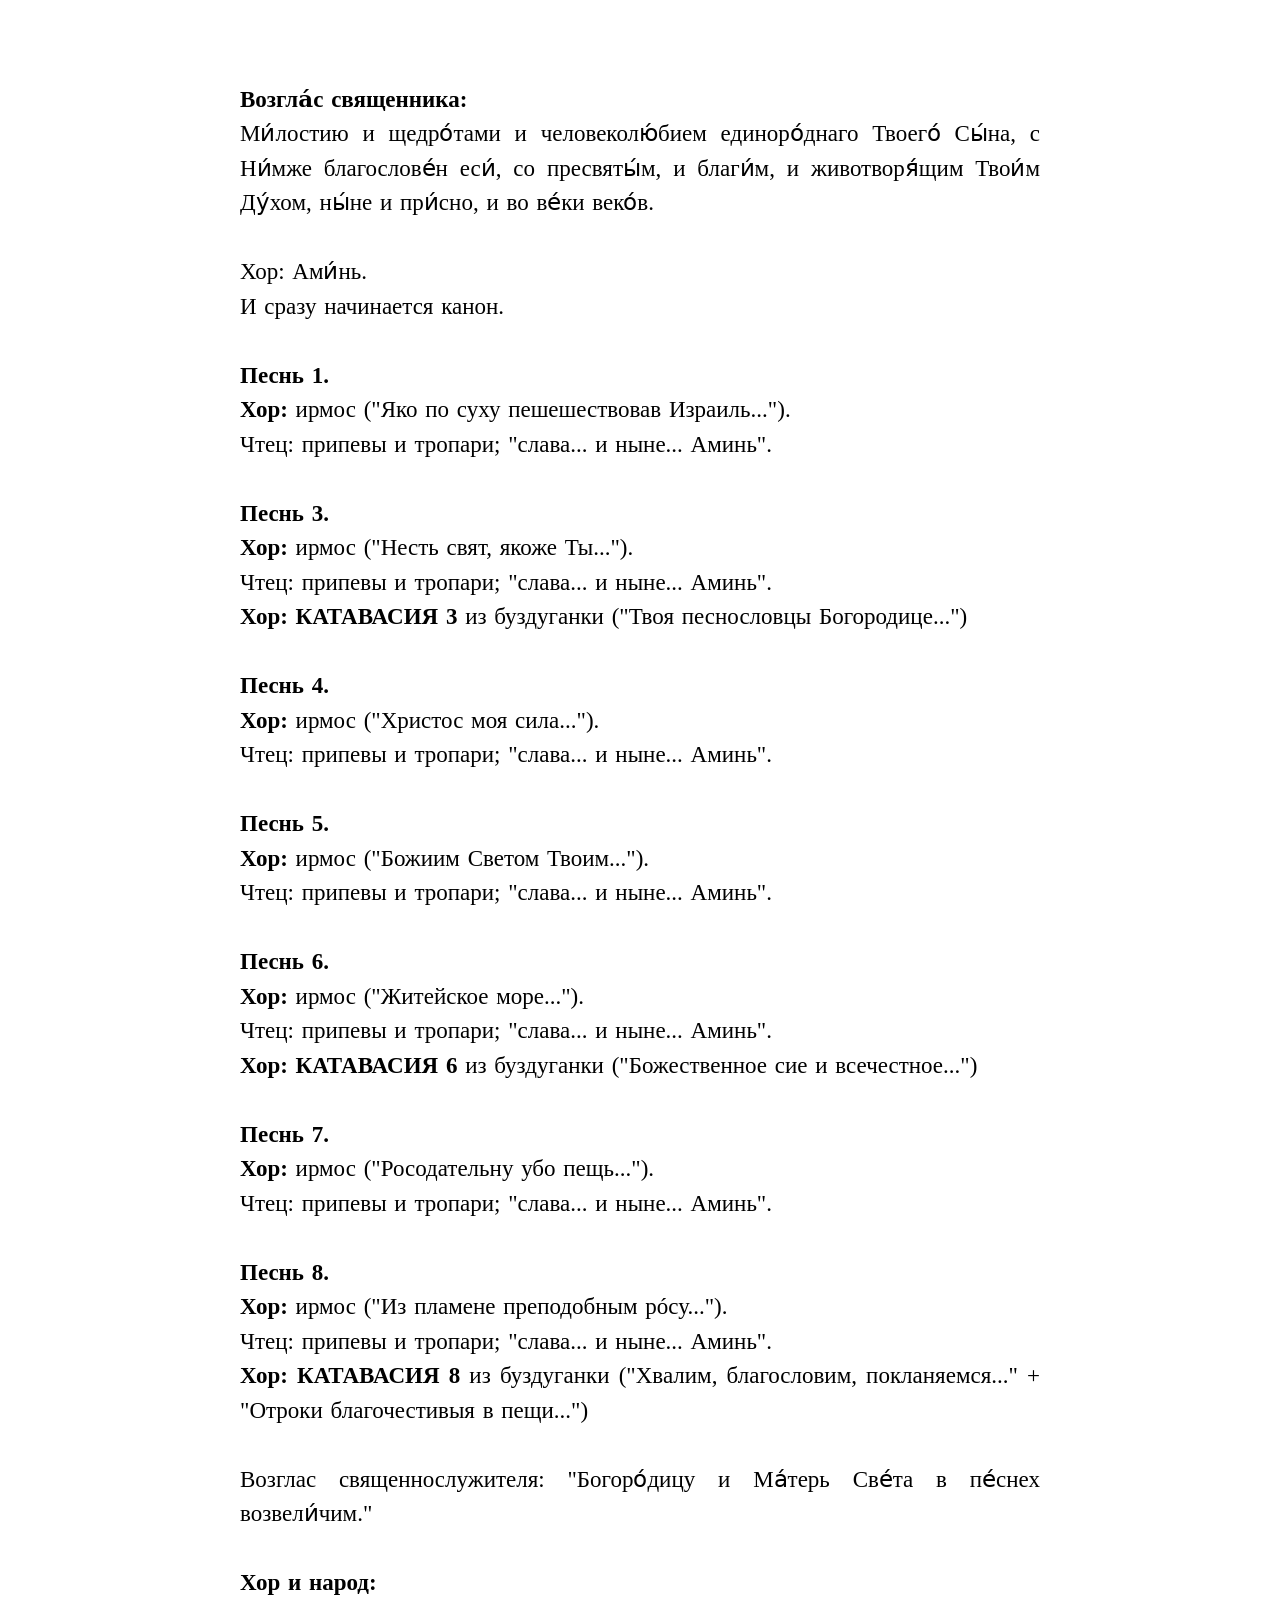
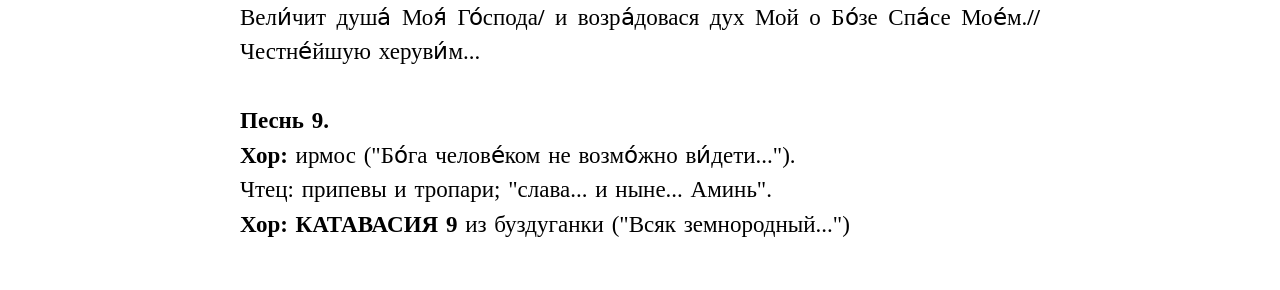
==== kanon.html @ efe3abf7 "Add files via upload" ====
<!DOCTYPE html>
<html lang="ru">
<head>
    <meta charset="UTF-8">
    <meta name="viewport" content="width=device-width, initial-scale=1.0">
    <title>KANON</title>
<link rel="stylesheet" href="style.css">
</head>
<body>
<div class="chant-text">
<b>Возгла́с священника:</b>
Ми́лостию и щедро́тами и человеколю́бием единоро́днаго Твоего́ Сы́на, с Ни́мже благослове́н еси́, со пресвяты́м, и благи́м, и животворя́щим Твои́м Ду́хом, ны́не и при́сно, и во ве́ки веко́в.

Хор: Ами́нь.
И сразу начинается канон.

<b>Песнь 1.</b>
<b>Хор:</b> ирмос ("Яко по суху пешешествовав Израиль...").
Чтец: припевы и тропари; "слава... и ныне... Аминь".

<b>Песнь 3.</b>
<b>Хор:</b> ирмос ("Несть свят, якоже Ты...").
Чтец: припевы и тропари; "слава... и ныне... Аминь".
<b>Хор: КАТАВАСИЯ 3</b> из буздуганки ("Твоя песнословцы Богородице...")

<b>Песнь 4.</b>
<b>Хор:</b> ирмос ("Христос моя сила...").
Чтец: припевы и тропари; "слава... и ныне... Аминь".

<b>Песнь 5.</b>
<b>Хор:</b> ирмос ("Божиим Светом Твоим...").
Чтец: припевы и тропари; "слава... и ныне... Аминь".

<b>Песнь 6.</b>
<b>Хор:</b> ирмос ("Житейское море...").
Чтец: припевы и тропари; "слава... и ныне... Аминь".
<b>Хор: КАТАВАСИЯ 6</b> из буздуганки ("Божественное сие и всечестное...")

<b>Песнь 7.</b>
<b>Хор:</b> ирмос ("Росодательну убо пещь...").
Чтец: припевы и тропари; "слава... и ныне... Аминь".

<b>Песнь 8.</b>
<b>Хор:</b> ирмос ("Из пламене преподобным рóсу...").
Чтец: припевы и тропари; "слава... и ныне... Аминь".
<b>Хор: КАТАВАСИЯ 8</b> из буздуганки ("Хвалим, благословим, покланяемся..." + "Отроки благочестивыя в пещи...")

Возглас священнослужителя: "Богоро́дицу и Ма́терь Све́та в пе́снех возвели́чим."

<b>Хор и народ:</b>
Вели́чит душа́ Моя́ Го́спода<b>/</b> и возра́довася дух Мой о Бо́зе Спа́се Мое́м.<b>//</b> Честне́йшую херуви́м...

<b>Песнь 9.</b>
<b>Хор:</b> ирмос ("Бо́га челове́ком не возмо́жно ви́дети...").
Чтец: припевы и тропари; "слава... и ныне... Аминь".
<b>Хор: КАТАВАСИЯ 9</b> из буздуганки ("Всяк земнородный...")</div>
</body>
</html>
---- style.css ----
body {
    font-family: "Times New Roman", Georgia, serif;
    font-size: 23px;
    line-height: 1.5;
    padding: 40px;
    background-color: #fff;
    color: #000;
    text-align:justify;
	word-spacing:2px;
}
.chant-text {
    white-space: pre-wrap;
    max-width: 800px;
    margin: 0 auto;
}
.sing-wavy {
    position: relative;
    display: inline-block;
}
.sing-wavy::after {
    content: "~";
    position: absolute;
    bottom: 6px;
    left: 50%;
    transform: translateX(-50%);
    font-size: 1.0em;
    font-weight: 900;
    line-height: 0;
}

.sing-wuvy {
    position: relative;
    display: inline-block;
}
.sing-wuvy::after {
    content: "~";
    position: absolute;
    bottom: 3px;
    left: 50%;
    transform: translateX(-50%);
    font-size: 1.0em;
    font-weight: 900;
    line-height: 0;
}

.uu {
    position: relative;
    display: inline-block;
}	
.uu::after {
    content: "_";
    position: absolute;
    bottom: 14px;
    left: 50%;
    transform: translateX(-50%);
    font-size: 1.0em;
    font-weight: 900;
    line-height: 0;
}

.glas8up {
    position: relative;
    display: inline-block;
}	
.glas8up::after {
    content: "▲";
    position: absolute;
    bottom: 28px;
    left: 50%;
    transform: translateX(-50%);
    font-size: 0.47em;
    font-weight: 900;
    line-height: 0;
}

.glas8down {
    position: relative;
    display: inline-block;
}	
.glas8down::after {
    content: "▼";
    position: absolute;
    bottom: 6px;
    left: 50%;
    transform: translateX(-50%);
    font-size: 0.47em;
    font-weight: 900;
    line-height: 0;
}

.glas8downu {
    position: relative;
    display: inline-block;
}	
.glas8downu::after {
    content: "▼";
    position: absolute;
    bottom: 2px;
    left: 50%;
    transform: translateX(-50%);
    font-size: 0.47em;
    font-weight: 900;
    line-height: 0;
}
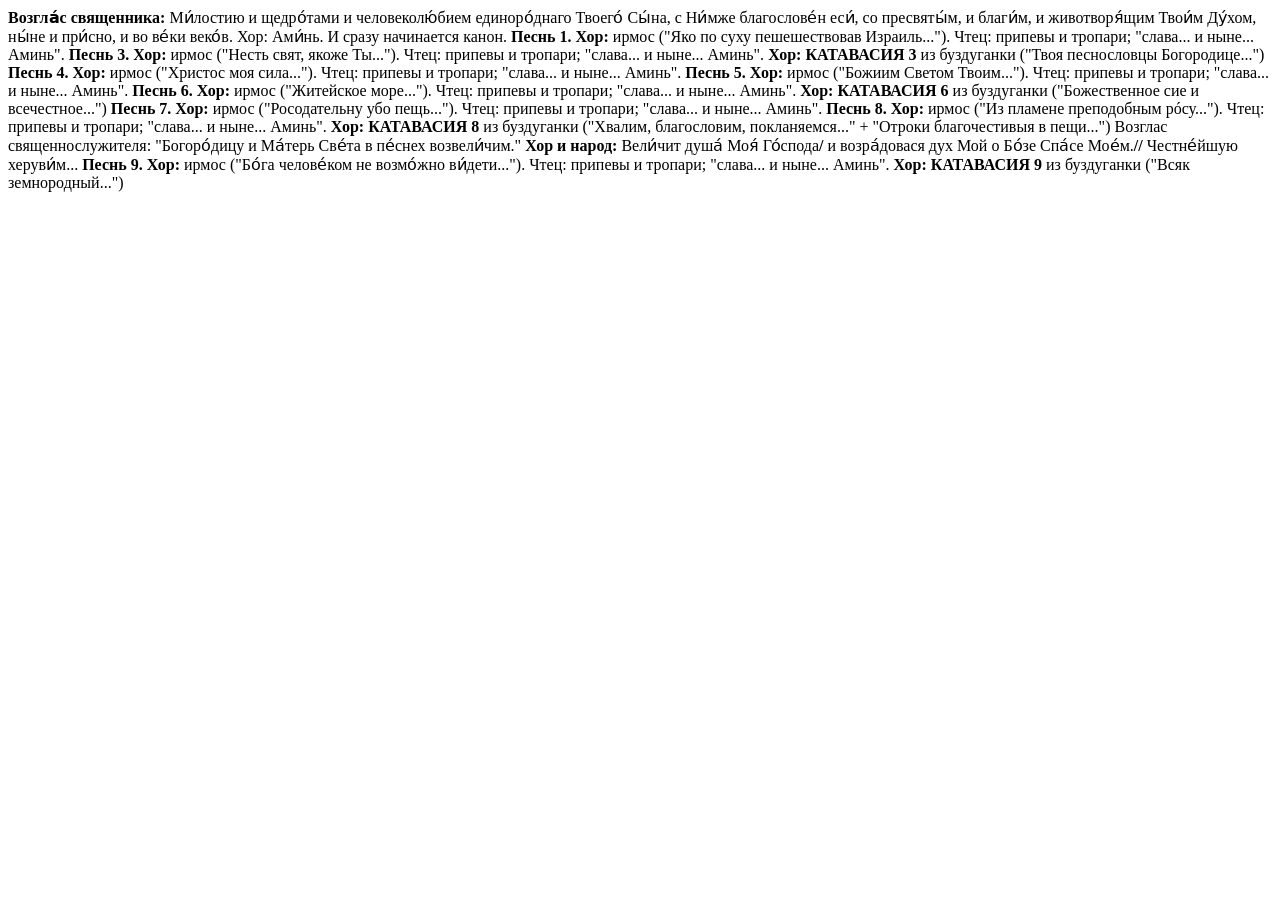
==== commit 320c51c8: "Update kanon.html" ====
--- a/kanon.html
+++ b/kanon.html
@@ -1,13 +1,13 @@
-<!DOCTYPE html>
-<html lang="ru">
-<head>
-    <meta charset="UTF-8">
-    <meta name="viewport" content="width=device-width, initial-scale=1.0">
-    <title>KANON</title>
-<link rel="stylesheet" href="style.css">
-</head>
-<body>
-<div class="chant-text">
+<!DOCTYPE html>
+<html lang="ru">
+<head>
+    <meta charset="UTF-8">
+    <meta name="viewport" content="width=device-width, initial-scale=1.0">
+    <title>KANON</title>
+<link rel="stylesheet" href="style-little.css">
+</head>
+<body>
+<div class="chant-text">
 <b>Возгла́с священника:</b>
 Ми́лостию и щедро́тами и человеколю́бием единоро́днаго Твоего́ Сы́на, с Ни́мже благослове́н еси́, со пресвяты́м, и благи́м, и животворя́щим Твои́м Ду́хом, ны́не и при́сно, и во ве́ки веко́в.
 
@@ -53,6 +53,6 @@
 <b>Песнь 9.</b>
 <b>Хор:</b> ирмос ("Бо́га челове́ком не возмо́жно ви́дети...").
 Чтец: припевы и тропари; "слава... и ныне... Аминь".
-<b>Хор: КАТАВАСИЯ 9</b> из буздуганки ("Всяк земнородный...")</div>
-</body>
-</html>
+<b>Хор: КАТАВАСИЯ 9</b> из буздуганки ("Всяк земнородный...")</div>
+</body>
+</html>
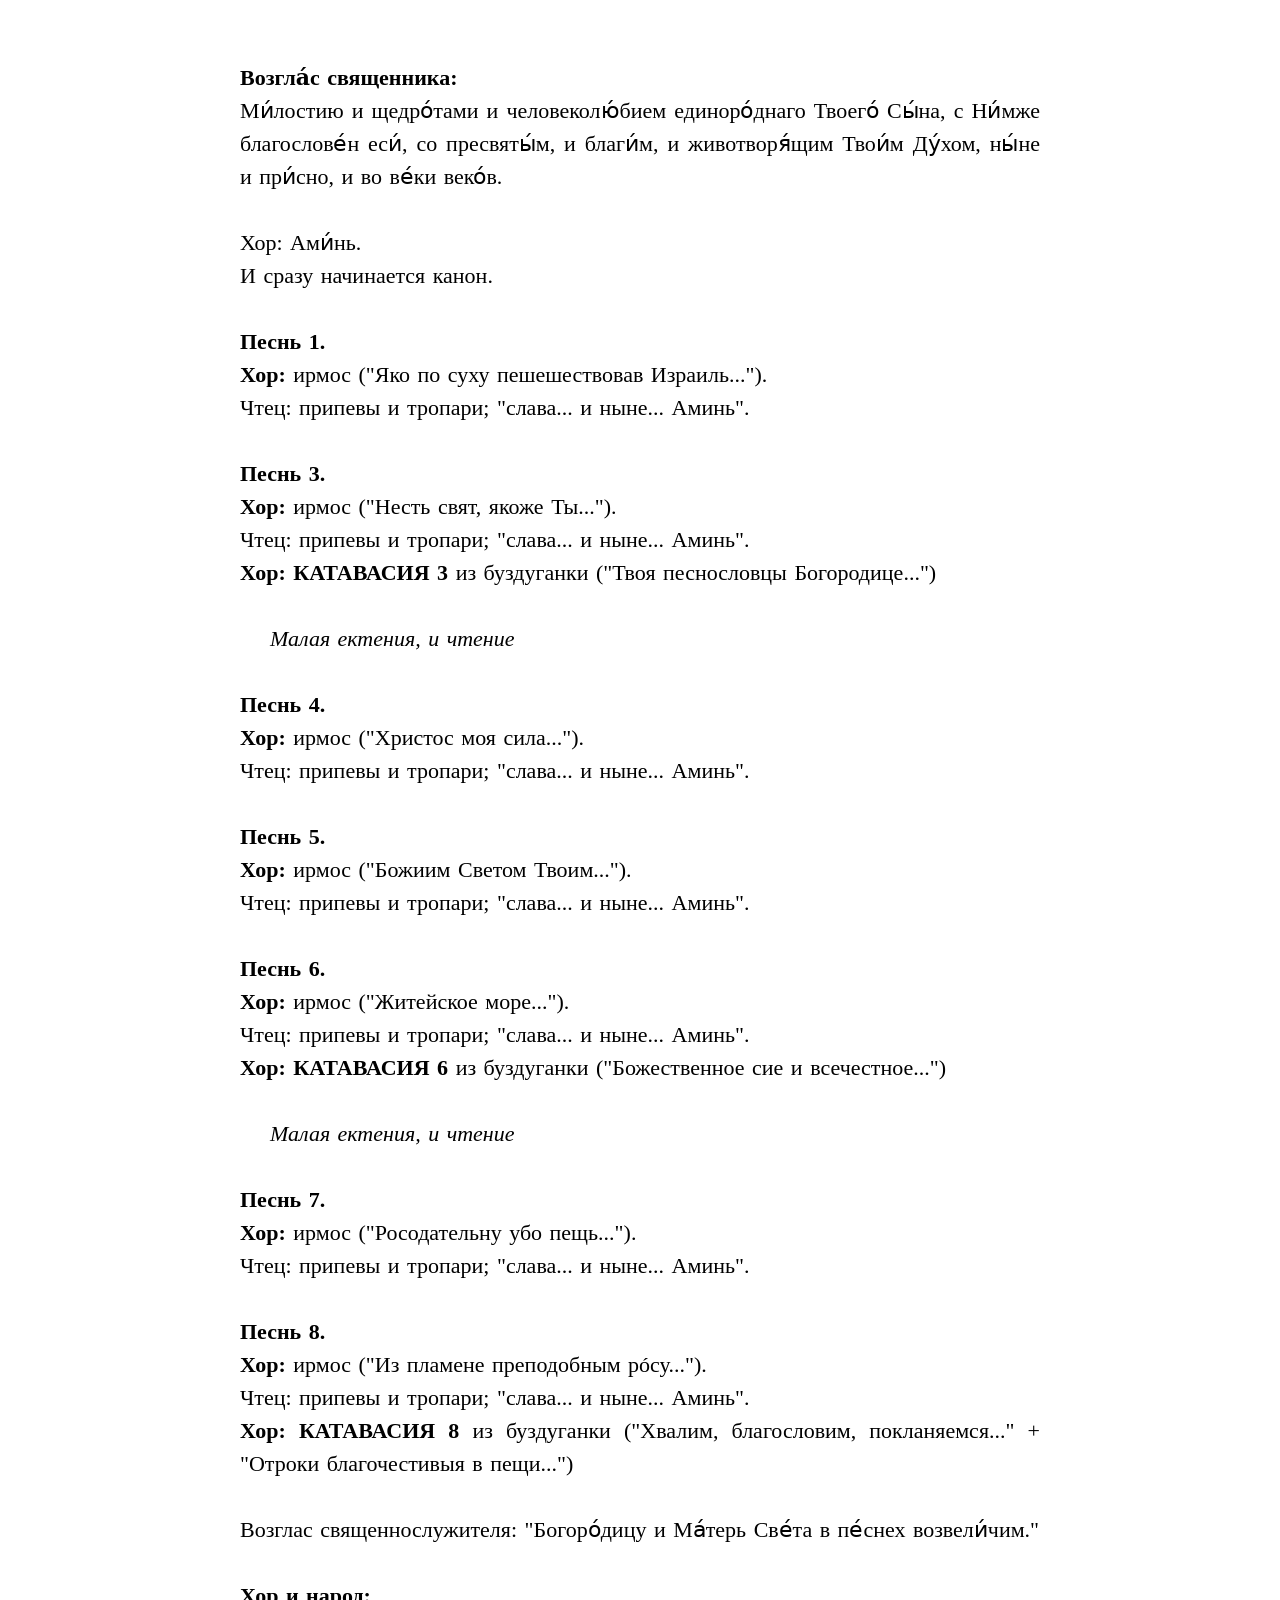
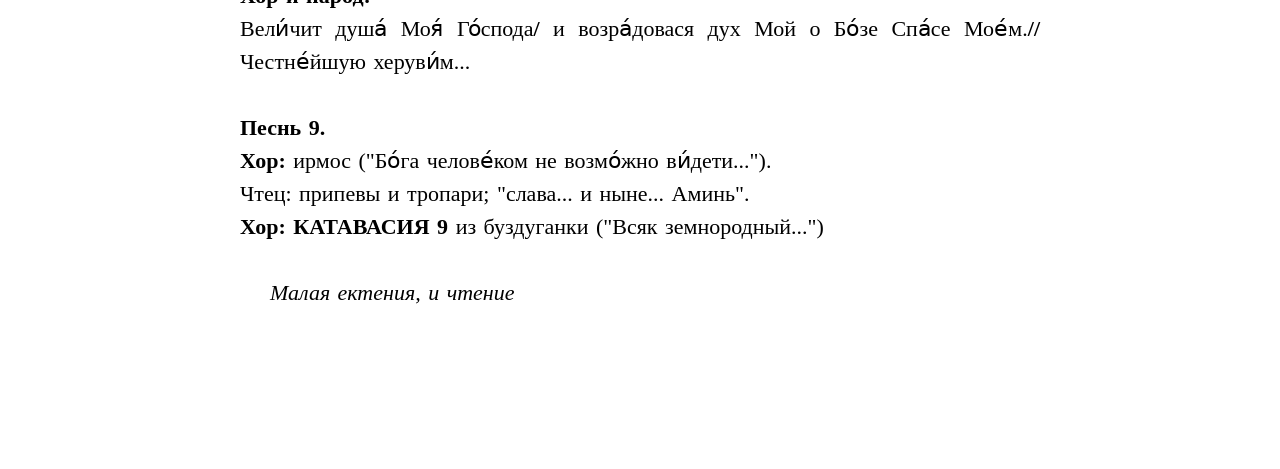
==== commit b69bcf6d: "Update kanon.html" ====
--- a/kanon.html
+++ b/kanon.html
@@ -23,6 +23,8 @@
 Чтец: припевы и тропари; "слава... и ныне... Аминь".
 <b>Хор: КАТАВАСИЯ 3</b> из буздуганки ("Твоя песнословцы Богородице...")
 
+    <i>Малая ектения, и чтение</i>
+
 <b>Песнь 4.</b>
 <b>Хор:</b> ирмос ("Христос моя сила...").
 Чтец: припевы и тропари; "слава... и ныне... Аминь".
@@ -35,6 +37,8 @@
 <b>Хор:</b> ирмос ("Житейское море...").
 Чтец: припевы и тропари; "слава... и ныне... Аминь".
 <b>Хор: КАТАВАСИЯ 6</b> из буздуганки ("Божественное сие и всечестное...")
+
+    <i>Малая ектения, и чтение</i>
 
 <b>Песнь 7.</b>
 <b>Хор:</b> ирмос ("Росодательну убо пещь...").
@@ -53,6 +57,13 @@
 <b>Песнь 9.</b>
 <b>Хор:</b> ирмос ("Бо́га челове́ком не возмо́жно ви́дети...").
 Чтец: припевы и тропари; "слава... и ныне... Аминь".
-<b>Хор: КАТАВАСИЯ 9</b> из буздуганки ("Всяк земнородный...")</div>
+<b>Хор: КАТАВАСИЯ 9</b> из буздуганки ("Всяк земнородный...")
+
+    <i>Малая ектения, и чтение</i>
+
+
+
+    
+</div>
 </body>
 </html>
--- a/style-little.css
+++ b/style-little.css
@@ -0,0 +1,104 @@
+body {
+    font-family: "Times New Roman", Georgia, serif;
+    font-size: 22px;
+    line-height: 1.5;
+    padding: 20px;
+    background-color: #fff;
+    color: #000;
+    text-align:justify;
+	word-spacing:2px;
+}
+.chant-text {
+    white-space: pre-wrap;
+    max-width: 800px;
+    margin: 0 auto;
+}
+.sing-wavy {
+    position: relative;
+    display: inline-block;
+}
+.sing-wavy::after {
+    content: "~";
+    position: absolute;
+    bottom: 7px;
+    left: 50%;
+    transform: translateX(-50%);
+    font-size: 1.0em;
+    font-weight: 900;
+    line-height: 0;
+}
+
+.sing-wuvy {
+    position: relative;
+    display: inline-block;
+}
+.sing-wuvy::after {
+    content: "~";
+    position: absolute;
+    bottom: 4px;
+    left: 50%;
+    transform: translateX(-50%);
+    font-size: 1.0em;
+    font-weight: 900;
+    line-height: 0;
+}
+
+.uu {
+    position: relative;
+    display: inline-block;
+}	
+.uu::after {
+    content: "_";
+    position: absolute;
+    bottom: 15px;
+    left: 50%;
+    transform: translateX(-50%);
+    font-size: 1.0em;
+    font-weight: 900;
+    line-height: 0;
+}
+
+.glas8up {
+    position: relative;
+    display: inline-block;
+}	
+.glas8up::after {
+    content: "▲";
+    position: absolute;
+    bottom: 30px;
+    left: 50%;
+    transform: translateX(-50%);
+    font-size: 0.4em;
+    font-weight: 900;
+    line-height: 0;
+}
+
+.glas8down {
+    position: relative;
+    display: inline-block;
+}	
+.glas8down::after {
+    content: "▼";
+    position: absolute;
+    bottom: 5px;
+    left: 50%;
+    transform: translateX(-50%);
+    font-size: 0.4em;
+    font-weight: 900;
+    line-height: 0;
+}
+
+.glas8downu {
+    position: relative;
+    display: inline-block;
+}	
+.glas8downu::after {
+    content: "▼";
+    position: absolute;
+    bottom: 0px;
+    left: 50%;
+    transform: translateX(-50%);
+    font-size: 0.4em;
+    font-weight: 900;
+    line-height: 0;
+}
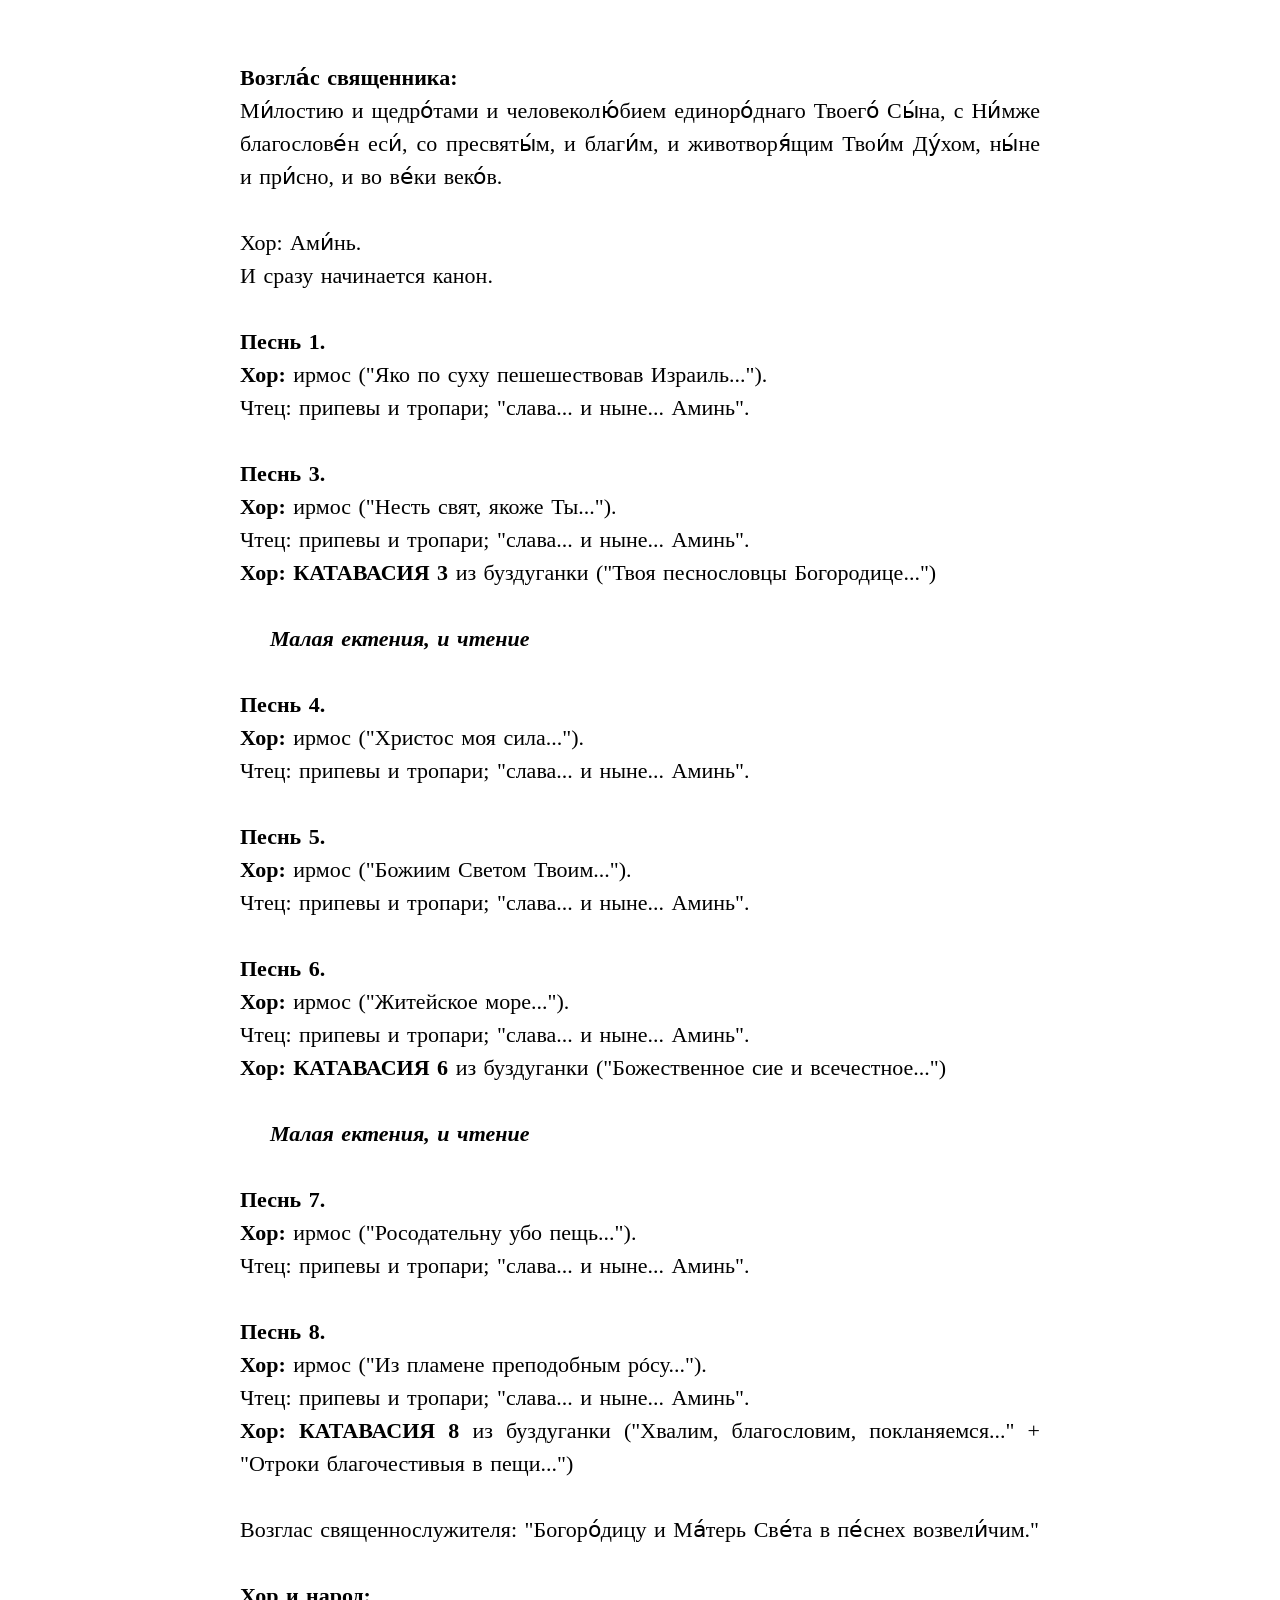
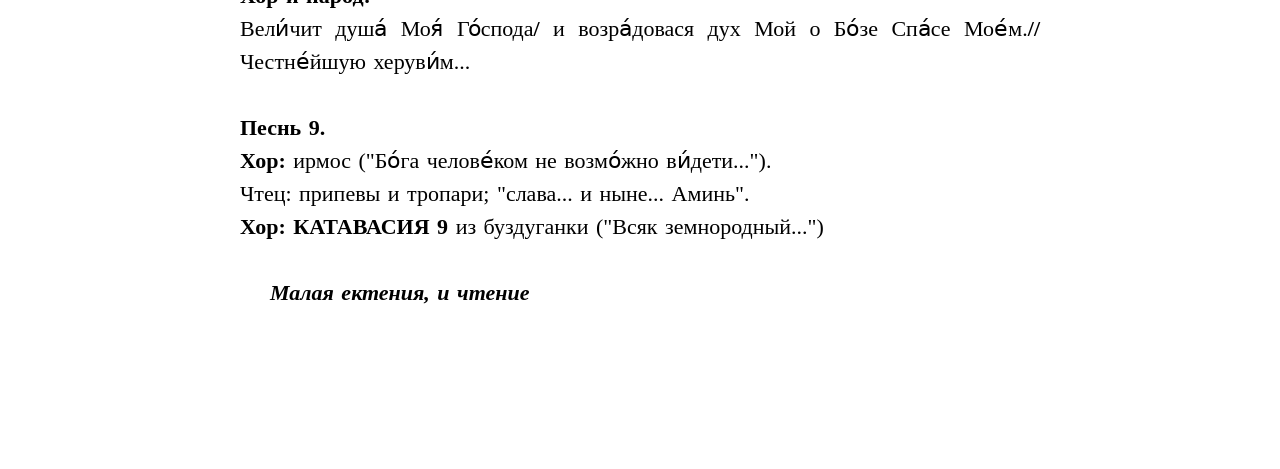
==== commit cac89efe: "Update kanon.html" ====
--- a/kanon.html
+++ b/kanon.html
@@ -23,7 +23,7 @@
 Чтец: припевы и тропари; "слава... и ныне... Аминь".
 <b>Хор: КАТАВАСИЯ 3</b> из буздуганки ("Твоя песнословцы Богородице...")
 
-    <i>Малая ектения, и чтение</i>
+    <b><i>Малая ектения, и чтение</i></b>
 
 <b>Песнь 4.</b>
 <b>Хор:</b> ирмос ("Христос моя сила...").
@@ -38,7 +38,7 @@
 Чтец: припевы и тропари; "слава... и ныне... Аминь".
 <b>Хор: КАТАВАСИЯ 6</b> из буздуганки ("Божественное сие и всечестное...")
 
-    <i>Малая ектения, и чтение</i>
+    <b><i>Малая ектения, и чтение</i></b>
 
 <b>Песнь 7.</b>
 <b>Хор:</b> ирмос ("Росодательну убо пещь...").
@@ -59,7 +59,7 @@
 Чтец: припевы и тропари; "слава... и ныне... Аминь".
 <b>Хор: КАТАВАСИЯ 9</b> из буздуганки ("Всяк земнородный...")
 
-    <i>Малая ектения, и чтение</i>
+    <b><i>Малая ектения, и чтение</i></b>
 
 
 
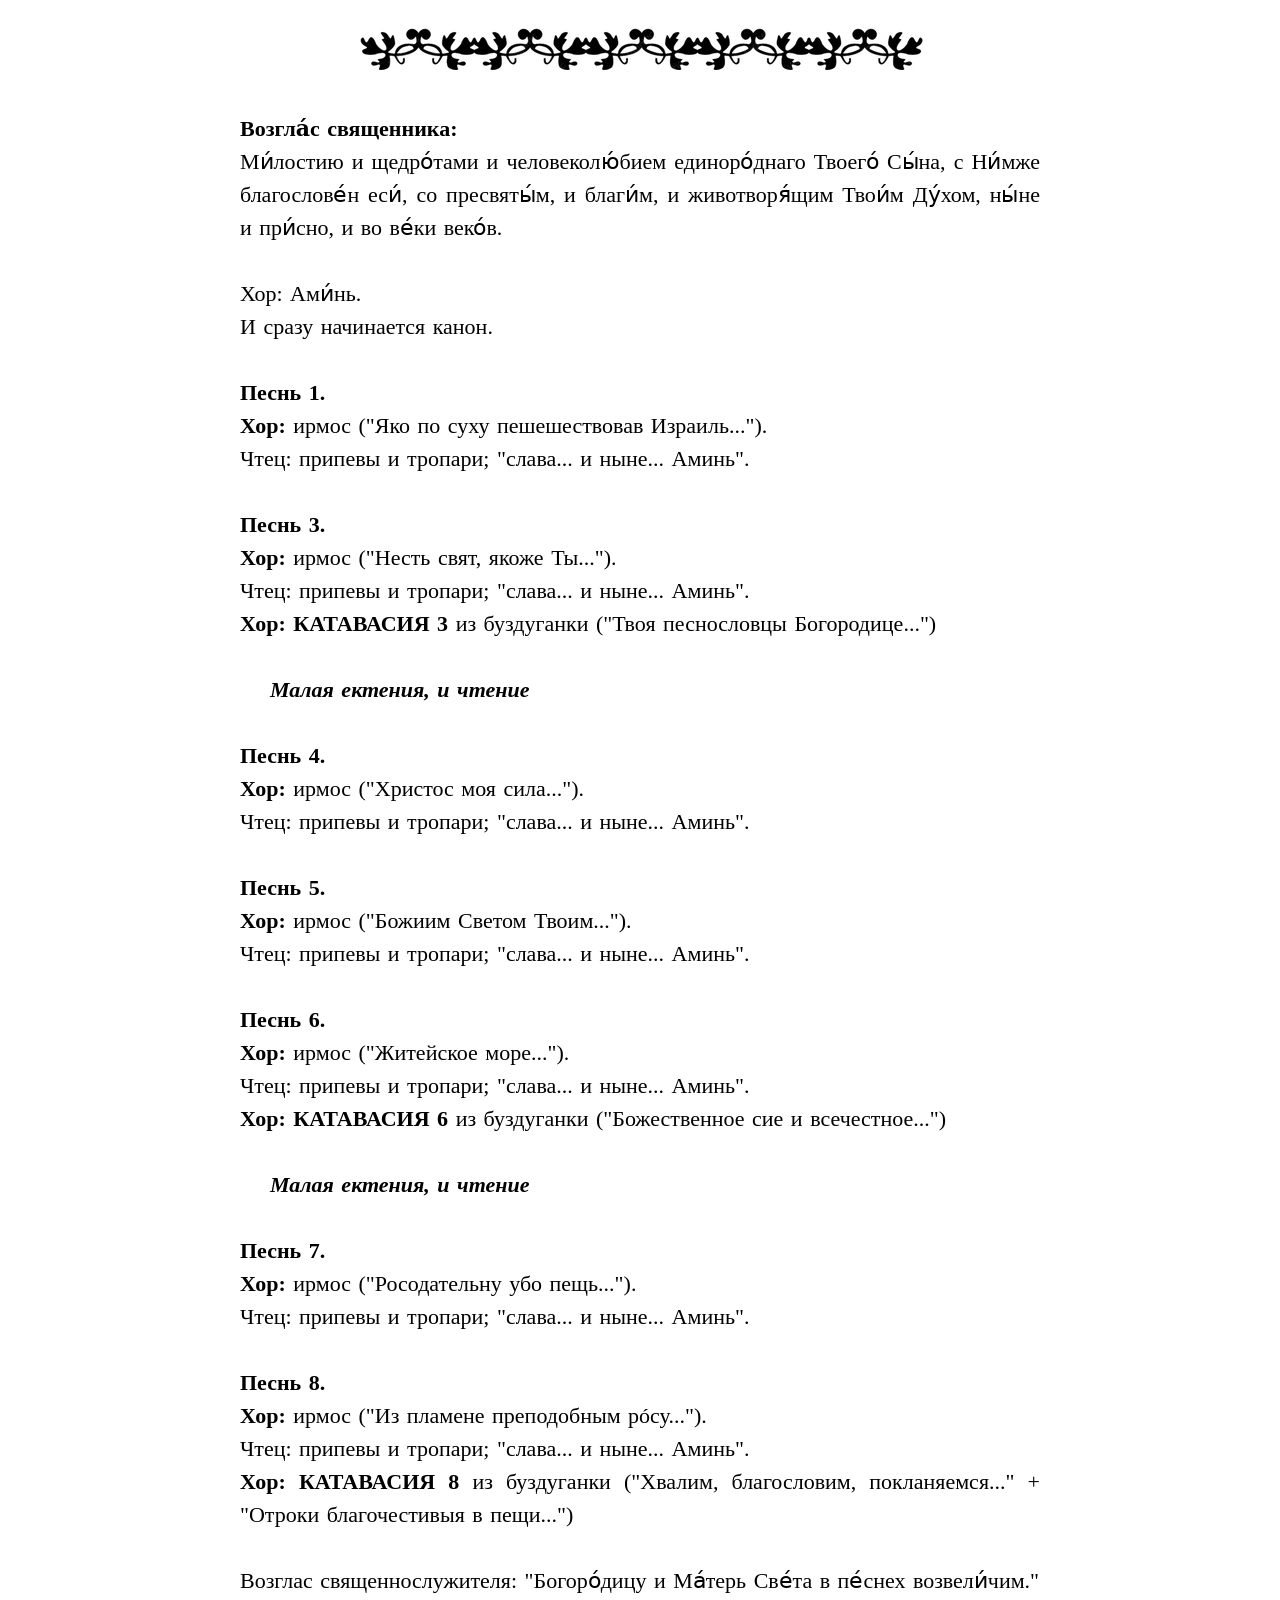
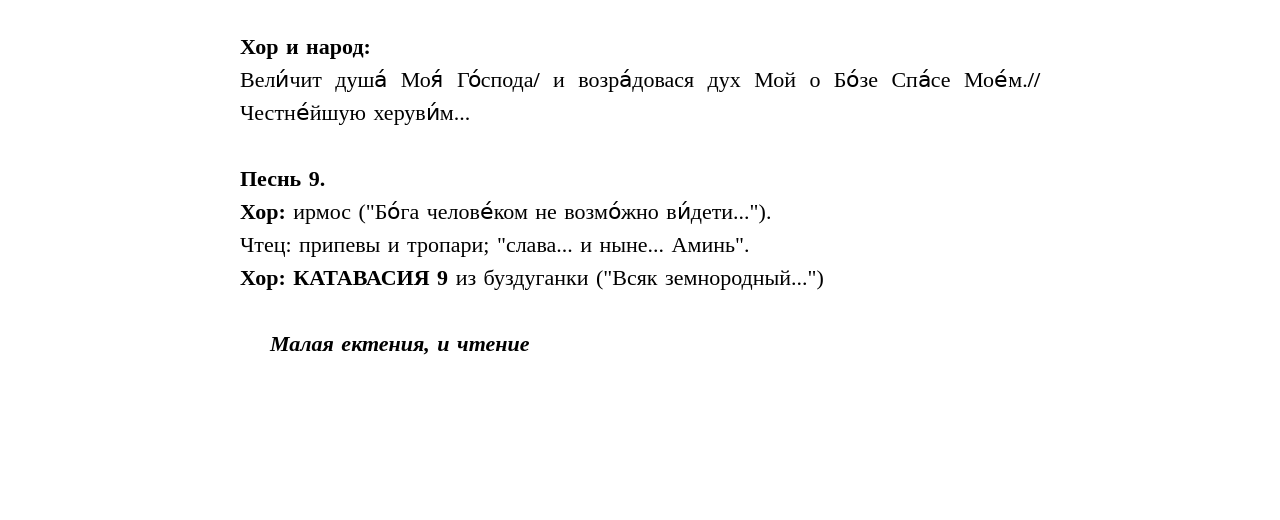
==== commit f626759b: "Update kanon.html" ====
--- a/kanon.html
+++ b/kanon.html
@@ -7,6 +7,7 @@
 <link rel="stylesheet" href="style-little.css">
 </head>
 <body>
+    <center><img src='pattern.PNG' /></center>
 <div class="chant-text">
 <b>Возгла́с священника:</b>
 Ми́лостию и щедро́тами и человеколю́бием единоро́днаго Твоего́ Сы́на, с Ни́мже благослове́н еси́, со пресвяты́м, и благи́м, и животворя́щим Твои́м Ду́хом, ны́не и при́сно, и во ве́ки веко́в.
